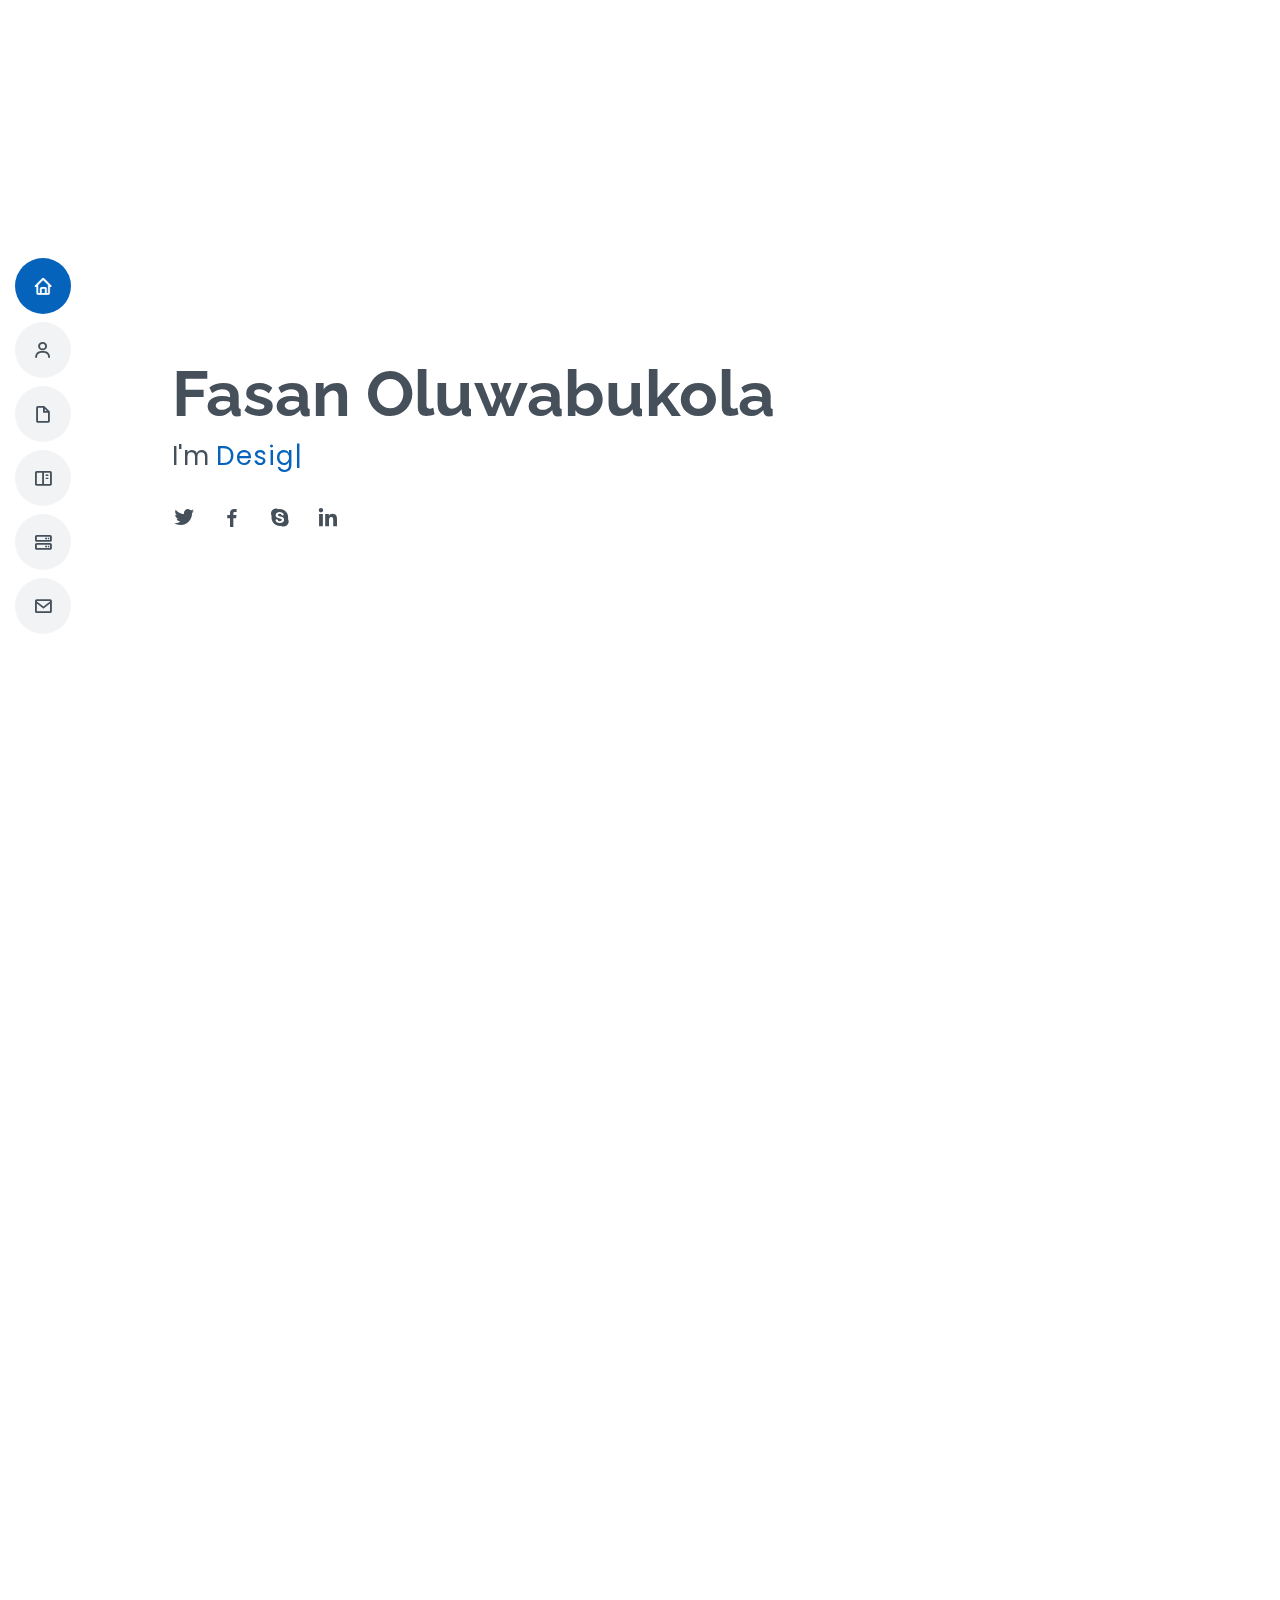
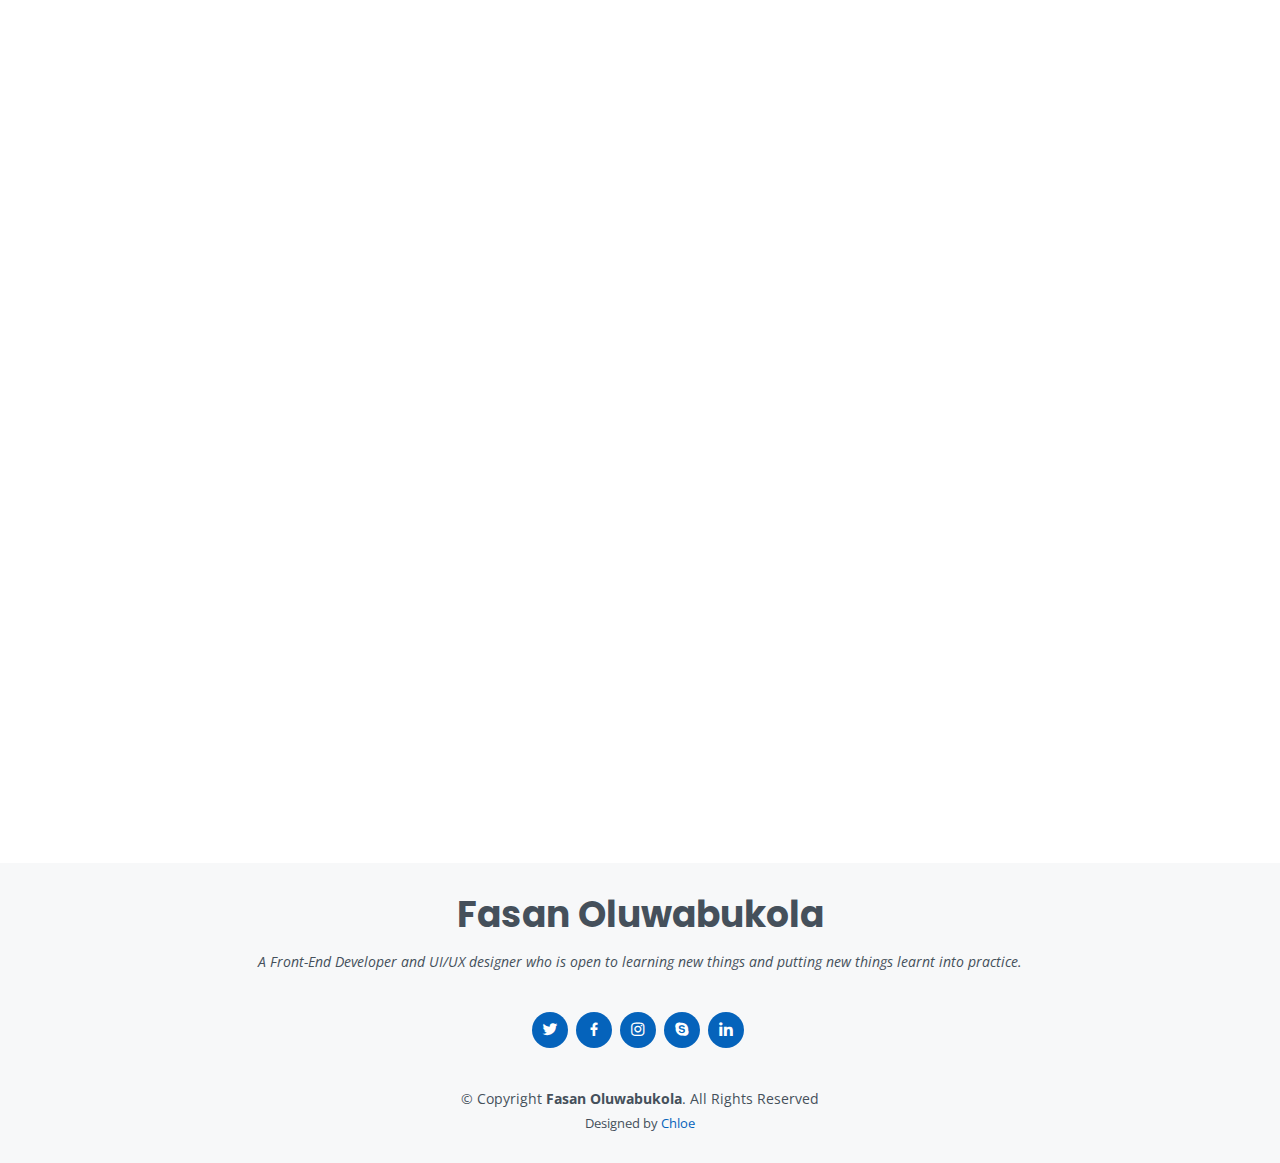
==== OneDrive/Desktop/MyResume/MyResume/index.html @ 9bc708cc "myportfolio" ====
<!DOCTYPE html>
<html lang="en">

<head>
  <meta charset="utf-8">
  <meta content="width=device-width, initial-scale=1.0" name="viewport">

  <title>Fasan Oluwabukola</title>
  <meta content="" name="description">
  <meta content="" name="keywords">

  <!-- Favicons -->
  <link href="assets/img/favicon.png" rel="icon">
  <link href="assets/img/apple-touch-icon.png" rel="apple-touch-icon">

  <!-- Google Fonts -->
  <link href="https://fonts.googleapis.com/css?family=Open+Sans:300,300i,400,400i,600,600i,700,700i|Raleway:300,300i,400,400i,500,500i,600,600i,700,700i|Poppins:300,300i,400,400i,500,500i,600,600i,700,700i" rel="stylesheet">

  <!-- Vendor CSS Files -->
  <link href="assets/vendor/aos/aos.css" rel="stylesheet">
  <link href="assets/vendor/bootstrap/css/bootstrap.min.css" rel="stylesheet">
  <link href="assets/vendor/bootstrap-icons/bootstrap-icons.css" rel="stylesheet">
  <link href="assets/vendor/boxicons/css/boxicons.min.css" rel="stylesheet">
  <link href="assets/vendor/glightbox/css/glightbox.min.css" rel="stylesheet">
  <link href="assets/vendor/swiper/swiper-bundle.min.css" rel="stylesheet">

  <!-- Template Main CSS File -->
  <link href="assets/css/style.css" rel="stylesheet">

  <!-- =======================================================
  * Template Name: MyResume
  * Updated: Mar 10 2023 with Bootstrap v5.2.3
  * Template URL: https://bootstrapmade.com/free-html-bootstrap-template-my-resume/
  * Author: BootstrapMade.com
  * License: https://bootstrapmade.com/license/
  ======================================================== -->
</head>

<body>

  <!-- ======= Mobile nav toggle button ======= -->
  <!-- <button type="button" class="mobile-nav-toggle d-xl-none"><i class="bi bi-list mobile-nav-toggle"></i></button> -->
  <i class="bi bi-list mobile-nav-toggle d-lg-none"></i>
  <!-- ======= Header ======= -->
  <header id="header" class="d-flex flex-column justify-content-center">

    <nav id="navbar" class="navbar nav-menu">
      <ul>
        <li><a href="#hero" class="nav-link scrollto active"><i class="bx bx-home"></i> <span>Home</span></a></li>
        <li><a href="#about" class="nav-link scrollto"><i class="bx bx-user"></i> <span>About</span></a></li>
        <li><a href="#resume" class="nav-link scrollto"><i class="bx bx-file-blank"></i> <span>Resume</span></a></li>
        <li><a href="#portfolio" class="nav-link scrollto"><i class="bx bx-book-content"></i> <span>Portfolio</span></a></li>
        <li><a href="#services" class="nav-link scrollto"><i class="bx bx-server"></i> <span>Services</span></a></li>
        <li><a href="#contact" class="nav-link scrollto"><i class="bx bx-envelope"></i> <span>Contact</span></a></li>
      </ul>
    </nav><!-- .nav-menu -->

  </header><!-- End Header -->

  <!-- ======= Hero Section ======= -->
  <section id="hero" class="d-flex flex-column justify-content-center">
    <div class="container" data-aos="zoom-in" data-aos-delay="100">
      <h1>Fasan Oluwabukola</h1>
      <p>I'm <span class="typed" data-typed-items="Designer, Developer"></span></p>
      <div class="social-links">
        <a href="#" class="twitter"><i class="bx bxl-twitter"></i></a>
        <a href="#" class="facebook"><i class="bx bxl-facebook"></i></a>
        <a href="#" class="google-plus"><i class="bx bxl-skype"></i></a>
        <a href="#" class="linkedin"><i class="bx bxl-linkedin"></i></a>
      </div>
    </div>
  </section><!-- End Hero -->

  <main id="main">

    <!-- ======= About Section ======= -->
    <section id="about" class="about">
      <div class="container" data-aos="fade-up">

        <div class="section-title">
          <h2>About</h2>
          <p class="fst-italic">I am Oluwabukola, a Front-End Developer who is open to learning new things and putting new things learnt into practice.
            
        </p>
        </div>

        <div class="row">
          <div class="col-lg-4">
            <img src="assets/img/mypicture2.jpeg" class="img-fluid" alt="">
          </div>
          <div class="col-lg-8 pt-4 pt-lg-0 content">
            <h3>UI/UX Designer &amp; Front-End Developer.</h3>
            <p>
              I have a fundamental knowledge of UI/UX design and experience with user interface design. I can also translate UI/UX wireframes into actual codes that will produce the visual elements of the application.
            </p>
            <p class="">
              I have collaborated with designers and developers to work on a project using Git version control system. I am currently learning to improve my skills on object-oriented programming language.
            </p>
            <div class="row pt-4">
              <div class="col-lg-6">
                <ul>
                  <li><i class="bi bi-chevron-right"></i> <strong>Name:</strong> <span>Fasan Oluwabukola Chloe</span></li>
                  <li><i class="bi bi-chevron-right"></i> <strong>Email:</strong> <span>oluwabukola.fasan@gmail.com</span></li>
                  <li><i class="bi bi-chevron-right"></i> <strong>Phone:</strong> <span>+2348080110323</span></li>
                  <li><i class="bi bi-chevron-right"></i> <strong>Location:</strong> <span>Lagos, Nigeria</span></li>
                </ul>
              </div>
            </div>
          </div>
        </div>

      </div>
    </section><!-- End About Section -->

   

    <!-- ======= Skills Section ======= -->
    <section id="skills" class="skills section-bg">
      <div class="container" data-aos="fade-up">

        <div class="section-title">
          <h2>Skills</h2>
          <p>  I have an in-depth knowledge of HTML5, CSS3 , Tailwind CSS, JavaScript and React to build a Web/Mobile responsive designs. </p>
        </div>

        <div class="row skills-content">

          <div class="col-lg-6">

            <div class="progress">
              <span class="skill">HTML <i class="val">100%</i></span>
              <div class="progress-bar-wrap">
                <div class="progress-bar" role="progressbar" aria-valuenow="100" aria-valuemin="0" aria-valuemax="100"></div>
              </div>
            </div>

            <div class="progress">
              <span class="skill">CSS <i class="val">90%</i></span>
              <div class="progress-bar-wrap">
                <div class="progress-bar" role="progressbar" aria-valuenow="90" aria-valuemin="0" aria-valuemax="100"></div>
              </div>
            </div>

            <div class="progress">
              <span class="skill">JavaScript <i class="val">75%</i></span>
              <div class="progress-bar-wrap">
                <div class="progress-bar" role="progressbar" aria-valuenow="75" aria-valuemin="0" aria-valuemax="100"></div>
              </div>
            </div>

          </div>

          <div class="col-lg-6">

            <div class="progress">
              <span class="skill">React<i class="val">80%</i></span>
              <div class="progress-bar-wrap">
                <div class="progress-bar" role="progressbar" aria-valuenow="80" aria-valuemin="0" aria-valuemax="100"></div>
              </div>
            </div>

            <div class="progress">
              <span class="skill">Figma<i class="val">90%</i></span>
              <div class="progress-bar-wrap">
                <div class="progress-bar" role="progressbar" aria-valuenow="90" aria-valuemin="0" aria-valuemax="100"></div>
              </div>
            </div>

            <div class="progress">
              <span class="skill">Tailwind<i class="val">70%</i></span>
              <div class="progress-bar-wrap">
                <div class="progress-bar" role="progressbar" aria-valuenow="55" aria-valuemin="0" aria-valuemax="100"></div>
              </div>
            </div>

          </div>

        </div>

      </div>
    </section><!-- End Skills Section -->

    <!-- ======= Resume Section ======= -->
    <section id="resume" class="resume">
      <div class="container" data-aos="fade-up">

        <div class="section-title">
          <h2>Resume</h2>
          <p>A forward-thinking Front-end developer with a background working effectively in dynamic environments.
            To apply my acquired skills to achieve corporate objectives and goals ,development of new systems based 
            on directives 
          </p>
        </div>

        <div class="row">
          <div class="col-lg-6">
            <h3 class="resume-title">Education</h3>
            <div class="resume-item">
              <h4>Computer Science(B.SC)</h4>
              <h5>2015 - 2019</h5>
              <p><em>Federal University, Oye-Ekiti</em></p>
              <p>Develop a strong foundation in Computer Science on Web Development, Data Structures and Algorithms, Object oriented programming, Security,
                Databases, networks and the web.
              </p>
            </div>
            <div class="resume-item">
              <h4>Software Development</h4>
              <h5>2022- 2023</h5>
              <p><em>Stutern</em></p>
              <p>A learning acceletor school for graduates. I was trained on how build and develop the client’s side of website. I worked on a mini project and also 
                collaborated with different learning track( UI/UX designers and Back-end developers) to build Citrone re-design project.
              </p>
            </div>
          </div>
          <div class="col-lg-6">
            <h3 class="resume-title">Professional Experience</h3>
            <div class="resume-item">
              <h4>UI/UX Designer</h4>
              <h5>2022 - Present</h5>
              <p><em>Manchester, England, United Kingdom</em></p>
              <ul>
                <li>Gather and evaluate user requirements in collaboration with product managers and engineers</li>
                <li>Design graphic user interface elements, like menus, tabs and widgets</li>
                <li>Adhere to style standards on fonts, colors and images</li>
                <li>Develop UI mockups and prototypes that clearly illustrate how sites function and look like</li>
              </ul>
            </div>
            <div class="resume-item">
              <h4>Junior Front-End Developer</h4>
              <h5>2022</h5>
              <p><em>Manchester, England, United Kingdom</em></p>
              <ul>
                <li>Translating UI/UX designs into actual codes using HTML, Tailwind CSS, JavaScript and React.</li>
                <li>To build reusable codes and functional systems</li>
                <li>Building the client’s side of the web application</li>
                <li>Collaborating with Product Designers, Back-end Designers and Project Managers to improve user experience.</li>
              </ul>
            </div>
          </div>
        </div>

      </div>
    </section><!-- End Resume Section -->

    <!-- ======= Portfolio Section ======= -->
    <section id="portfolio" class="portfolio section-bg">
      <div class="container" data-aos="fade-up">

        <div class="section-title">
          <h2>Portfolio</h2>
          <p>Check out some of the projects that I have worked on</p>
        </div>

        <div class="row">
          <div class="col-lg-12 d-flex justify-content-center" data-aos="fade-up" data-aos-delay="100">
            <ul id="portfolio-flters">
              <li data-filter="*" class="filter-active">All</li>
              <li data-filter=".filter-app">App</li>
              <li data-filter=".filter-card">Card</li>
              <li data-filter=".filter-web">Web</li>
            </ul>
          </div>
        </div>

        <div class="row portfolio-container" data-aos="fade-up" data-aos-delay="200">

          <div class="col-lg-4 col-md-6 portfolio-item filter-app">
            <div class="portfolio-wrap">
              <img src="assets/img/portfolio/portfolio-1.jpg" class="img-fluid" alt="">
              <div class="portfolio-info">
                <h4>App 1</h4>
                <p>App</p>
                <div class="portfolio-links">
                  <a href="assets/img/portfolio/portfolio-1.jpg" data-gallery="portfolioGallery" class="portfolio-lightbox" title="App 1"><i class="bx bx-plus"></i></a>
                  <a href="portfolio-details.html" class="portfolio-details-lightbox" data-glightbox="type: external" title="Portfolio Details"><i class="bx bx-link"></i></a>
                </div>
              </div>
            </div>
          </div>

          <div class="col-lg-4 col-md-6 portfolio-item filter-web">
            <div class="portfolio-wrap">
              <img src="assets/img/portfolio/portfolio-2.jpg" class="img-fluid" alt="">
              <div class="portfolio-info">
                <h4>Web 3</h4>
                <p>Web</p>
                <div class="portfolio-links">
                  <a href="assets/img/portfolio/portfolio-2.jpg" data-gallery="portfolioGallery" class="portfolio-lightbox" title="Web 3"><i class="bx bx-plus"></i></a>
                  <a href="portfolio-details.html" class="portfolio-details-lightbox" data-glightbox="type: external" title="Portfolio Details"><i class="bx bx-link"></i></a>
                </div>
              </div>
            </div>
          </div>

          <div class="col-lg-4 col-md-6 portfolio-item filter-app">
            <div class="portfolio-wrap">
              <img src="assets/img/portfolio/portfolio-3.jpg" class="img-fluid" alt="">
              <div class="portfolio-info">
                <h4>App 2</h4>
                <p>App</p>
                <div class="portfolio-links">
                  <a href="assets/img/portfolio/portfolio-3.jpg" data-gallery="portfolioGallery" class="portfolio-lightbox" title="App 2"><i class="bx bx-plus"></i></a>
                  <a href="portfolio-details.html" class="portfolio-details-lightbox" data-glightbox="type: external" title="Portfolio Details"><i class="bx bx-link"></i></a>
                </div>
              </div>
            </div>
          </div>

          <div class="col-lg-4 col-md-6 portfolio-item filter-card">
            <div class="portfolio-wrap">
              <img src="assets/img/portfolio/portfolio-4.jpg" class="img-fluid" alt="">
              <div class="portfolio-info">
                <h4>Card 2</h4>
                <p>Card</p>
                <div class="portfolio-links">
                  <a href="assets/img/portfolio/portfolio-4.jpg" data-gallery="portfolioGallery" class="portfolio-lightbox" title="Card 2"><i class="bx bx-plus"></i></a>
                  <a href="portfolio-details.html" class="portfolio-details-lightbox" data-glightbox="type: external" title="Portfolio Details"><i class="bx bx-link"></i></a>
                </div>
              </div>
            </div>
          </div>

          <div class="col-lg-4 col-md-6 portfolio-item filter-web">
            <div class="portfolio-wrap">
              <img src="assets/img/portfolio/portfolio-5.jpg" class="img-fluid" alt="">
              <div class="portfolio-info">
                <h4>Web 2</h4>
                <p>Web</p>
                <div class="portfolio-links">
                  <a href="assets/img/portfolio/portfolio-5.jpg" data-gallery="portfolioGallery" class="portfolio-lightbox" title="Web 2"><i class="bx bx-plus"></i></a>
                  <a href="portfolio-details.html" class="portfolio-details-lightbox" data-glightbox="type: external" title="Portfolio Details"><i class="bx bx-link"></i></a>
                </div>
              </div>
            </div>
          </div>

          <div class="col-lg-4 col-md-6 portfolio-item filter-app">
            <div class="portfolio-wrap">
              <img src="assets/img/portfolio/portfolio-6.jpg" class="img-fluid" alt="">
              <div class="portfolio-info">
                <h4>App 3</h4>
                <p>App</p>
                <div class="portfolio-links">
                  <a href="assets/img/portfolio/portfolio-6.jpg" data-gallery="portfolioGallery" class="portfolio-lightbox" title="App 3"><i class="bx bx-plus"></i></a>
                  <a href="portfolio-details.html" class="portfolio-details-lightbox" data-glightbox="type: external" title="Portfolio Details"><i class="bx bx-link"></i></a>
                </div>
              </div>
            </div>
          </div>

          <div class="col-lg-4 col-md-6 portfolio-item filter-card">
            <div class="portfolio-wrap">
              <img src="assets/img/portfolio/portfolio-7.jpg" class="img-fluid" alt="">
              <div class="portfolio-info">
                <h4>Card 1</h4>
                <p>Card</p>
                <div class="portfolio-links">
                  <a href="assets/img/portfolio/portfolio-7.jpg" data-gallery="portfolioGallery" class="portfolio-lightbox" title="Card 1"><i class="bx bx-plus"></i></a>
                  <a href="portfolio-details.html" class="portfolio-details-lightbox" data-glightbox="type: external" title="Portfolio Details"><i class="bx bx-link"></i></a>
                </div>
              </div>
            </div>
          </div>

          <div class="col-lg-4 col-md-6 portfolio-item filter-card">
            <div class="portfolio-wrap">
              <img src="assets/img/portfolio/portfolio-8.jpg" class="img-fluid" alt="">
              <div class="portfolio-info">
                <h4>Card 3</h4>
                <p>Card</p>
                <div class="portfolio-links">
                  <a href="assets/img/portfolio/portfolio-8.jpg" data-gallery="portfolioGallery" class="portfolio-lightbox" title="Card 3"><i class="bx bx-plus"></i></a>
                  <a href="portfolio-details.html" class="portfolio-details-lightbox" data-glightbox="type: external" title="Portfolio Details"><i class="bx bx-link"></i></a>
                </div>
              </div>
            </div>
          </div>

          <div class="col-lg-4 col-md-6 portfolio-item filter-web">
            <div class="portfolio-wrap">
              <img src="assets/img/portfolio/portfolio-9.jpg" class="img-fluid" alt="">
              <div class="portfolio-info">
                <h4>Web 3</h4>
                <p>Web</p>
                <div class="portfolio-links">
                  <a href="assets/img/portfolio/portfolio-9.jpg" data-gallery="portfolioGallery" class="portfolio-lightbox" title="Web 3"><i class="bx bx-plus"></i></a>
                  <a href="portfolio-details.html" class="portfolio-details-lightbox" data-glightbox="type: external" title="Portfolio Details"><i class="bx bx-link"></i></a>
                </div>
              </div>
            </div>
          </div>

        </div>

      </div>
    </section><!-- End Portfolio Section -->

    <!-- ======= Services Section ======= -->
    <section id="services" class="services">
      <div class="container" data-aos="fade-up">

        <div class="section-title">
          <h2>What I can offer you</h2>
          <p>Magnam dolores commodi suscipit. Necessitatibus eius consequatur ex aliquid fuga eum quidem. Sit sint consectetur velit. Quisquam quos quisquam cupiditate. Et nemo qui impedit suscipit alias ea. Quia fugiat sit in iste officiis commodi quidem hic quas.</p>
        </div>

        <div class="row">

          <div class="col-lg-4 col-md-6 d-flex align-items-stretch" data-aos="zoom-in" data-aos-delay="100">
            <div class="icon-box iconbox-blue">
              <div class="icon">
                <svg width="100" height="100" viewBox="0 0 600 600" xmlns="http://www.w3.org/2000/svg">
                  <path stroke="none" stroke-width="0" fill="#f5f5f5" d="M300,521.0016835830174C376.1290562159157,517.8887921683347,466.0731472004068,529.7835943286574,510.70327084640275,468.03025145048787C554.3714126377745,407.6079735673963,508.03601936045806,328.9844924480964,491.2728898941984,256.3432110539036C474.5976632858925,184.082847569629,479.9380746630129,96.60480741107993,416.23090153303,58.64404602377083C348.86323505073057,18.502131276798302,261.93793281208167,40.57373210992963,193.5410806939664,78.93577620505333C130.42746243093433,114.334589627462,98.30271207620316,179.96522072025542,76.75703585869454,249.04625023123273C51.97151888228291,328.5150500222984,13.704378332031375,421.85034740162234,66.52175969318436,486.19268352777647C119.04800174914682,550.1803526380478,217.28368757567262,524.383925680826,300,521.0016835830174"></path>
                </svg>
                <i class="bx bxl-dribbble"></i>
              </div>
              <h4><a href="">UI/UX design</a></h4>
              <p>Voluptatum deleniti atque corrupti quos dolores et quas molestias excepturi</p>
            </div>
          </div>

          <div class="col-lg-4 col-md-6 d-flex align-items-stretch mt-4 mt-md-0" data-aos="zoom-in" data-aos-delay="200">
            <div class="icon-box iconbox-orange ">
              <div class="icon">
                <svg width="100" height="100" viewBox="0 0 600 600" xmlns="http://www.w3.org/2000/svg">
                  <path stroke="none" stroke-width="0" fill="#f5f5f5" d="M300,582.0697525312426C382.5290701553225,586.8405444964366,449.9789794690241,525.3245884688669,502.5850820975895,461.55621195738473C556.606425686781,396.0723002908107,615.8543463187945,314.28637112970534,586.6730223649479,234.56875336149918C558.9533121215079,158.8439757836574,454.9685369536778,164.00468322053177,381.49747125262974,130.76875717737553C312.15926192815925,99.40240125094834,248.97055460311594,18.661163978235184,179.8680185752513,50.54337015887873C110.5421016452524,82.52863877960104,119.82277516462835,180.83849132639028,109.12597500060166,256.43424936330496C100.08760227029461,320.3096726198365,92.17705696193138,384.0621239912766,124.79988738764834,439.7174275375508C164.83382741302287,508.01625554203684,220.96474134820875,577.5009287672846,300,582.0697525312426"></path>
                </svg>
                <i class="bx bx-file"></i>
              </div>
              <h4><a href="">Front-End development</a></h4>
              <p>Duis aute irure dolor in reprehenderit in voluptate velit esse cillum dolore</p>
            </div>
          </div>

          <div class="col-lg-4 col-md-6 d-flex align-items-stretch mt-4 mt-lg-0" data-aos="zoom-in" data-aos-delay="300">
            <div class="icon-box iconbox-pink">
              <div class="icon">
                <svg width="100" height="100" viewBox="0 0 600 600" xmlns="http://www.w3.org/2000/svg">
                  <path stroke="none" stroke-width="0" fill="#f5f5f5" d="M300,541.5067337569781C382.14930387511276,545.0595476570109,479.8736841581634,548.3450877840088,526.4010558755058,480.5488172755941C571.5218469581645,414.80211281144784,517.5187510058486,332.0715597781072,496.52539010469104,255.14436215662573C477.37192572678356,184.95920475031193,473.57363656557914,105.61284051026155,413.0603344069578,65.22779650032875C343.27470386102294,18.654635553484475,251.2091493199835,5.337323636656869,175.0934190732945,40.62881213300186C97.87086631185822,76.43348514350839,51.98124368387456,156.15599469081315,36.44837278890362,239.84606092416172C21.716077023791087,319.22268207091537,43.775223500013084,401.1760424656574,96.891909868211,461.97329694683043C147.22146801428983,519.5804099606455,223.5754009179313,538.201503339737,300,541.5067337569781"></path>
                </svg>
                <i class="bx bx-tachometer"></i>
              </div>
              <h4><a href="">Web design</a></h4>
              <p>Excepteur sint occaecat cupidatat non proident, sunt in culpa qui officia</p>
            </div>
          </div>

        </div>

      </div>
    </section><!-- End Services Section -->

  

    <!-- ======= Contact Section ======= -->
    <section id="contact" class="contact">
      <div class="container" data-aos="fade-up">

        <div class="section-title">
          <h2>Contact</h2>
          <p>I would like to meet you too and I would love to hear what you are working on. I am open to new opportunities and find a way to work together. </p>
        </div>
       
        <div class="row mt-1">

          <div class="col-lg-4">
            <div class="info">
              <div class="address">
                <i class="bi bi-geo-alt"></i>
                <h4>Location:</h4>
                <p>Lagos, Nigeria</p>
              </div>

              <div class="email">
                <i class="bi bi-envelope"></i>
                <h4>Email:</h4>
                <p>oluwabukola.fasan@gmail.con</p>
              </div>

              <div class="phone">
                <i class="bi bi-phone"></i>
                <h4>Call:</h4>
                <p>+2348080110323</p>
              </div>

            </div>

          </div>

          <div class="col-lg-8 mt-5 mt-lg-0">

            <form action="forms/contact.php" method="post" role="form" class="php-email-form">
              <div class="row">
                <div class="col-md-6 form-group">
                  <input type="text" name="name" class="form-control" id="name" placeholder="Your Name" required>
                </div>
                <div class="col-md-6 form-group mt-3 mt-md-0">
                  <input type="email" class="form-control" name="email" id="email" placeholder="Your Email" required>
                </div>
              </div>
              <div class="form-group mt-3">
                <input type="text" class="form-control" name="subject" id="subject" placeholder="Subject" required>
              </div>
              <div class="form-group mt-3">
                <textarea class="form-control" name="message" rows="5" placeholder="Message" required></textarea>
              </div>
              <div class="my-3">
                <div class="loading">Loading</div>
                <div class="error-message"></div>
                <div class="sent-message">Your message has been sent. Thank you!</div>
              </div>
              <div class="text-center"><button type="submit">Send Message</button></div>
            </form>

          </div>

        </div>

      </div>
    </section><!-- End Contact Section -->

  </main><!-- End #main -->

  <!-- ======= Footer ======= -->
  <footer id="footer">
    <div class="container">
      <h3>Fasan Oluwabukola</h3>
      <p>A Front-End Developer and UI/UX designer who is open to learning new things and putting new things learnt into practice.</p>
      <div class="social-links">
        <a href="#" class="twitter"><i class="bx bxl-twitter"></i></a>
        <a href="#" class="facebook"><i class="bx bxl-facebook"></i></a>
        <a href="#" class="instagram"><i class="bx bxl-instagram"></i></a>
        <a href="#" class="google-plus"><i class="bx bxl-skype"></i></a>
        <a href="#" class="linkedin"><i class="bx bxl-linkedin"></i></a>
      </div>
      <div class="copyright">
        &copy; Copyright <strong><span>Fasan Oluwabukola</span></strong>. All Rights Reserved
      </div>
      <div class="credits">
        Designed by <a href="">Chloe</a>
      </div>
    </div>
  </footer><!-- End Footer -->

  <div id="preloader"></div>
  <a href="#" class="back-to-top d-flex align-items-center justify-content-center"><i class="bi bi-arrow-up-short"></i></a>

  <!-- Vendor JS Files -->
  <script src="assets/vendor/purecounter/purecounter_vanilla.js"></script>
  <script src="assets/vendor/aos/aos.js"></script>
  <script src="assets/vendor/bootstrap/js/bootstrap.bundle.min.js"></script>
  <script src="assets/vendor/glightbox/js/glightbox.min.js"></script>
  <script src="assets/vendor/isotope-layout/isotope.pkgd.min.js"></script>
  <script src="assets/vendor/swiper/swiper-bundle.min.js"></script>
  <script src="assets/vendor/typed.js/typed.min.js"></script>
  <script src="assets/vendor/waypoints/noframework.waypoints.js"></script>
  <script src="assets/vendor/php-email-form/validate.js"></script>

  <!-- Main JS File -->
  <script src="assets/js/main.js"></script>

</body>

</html>
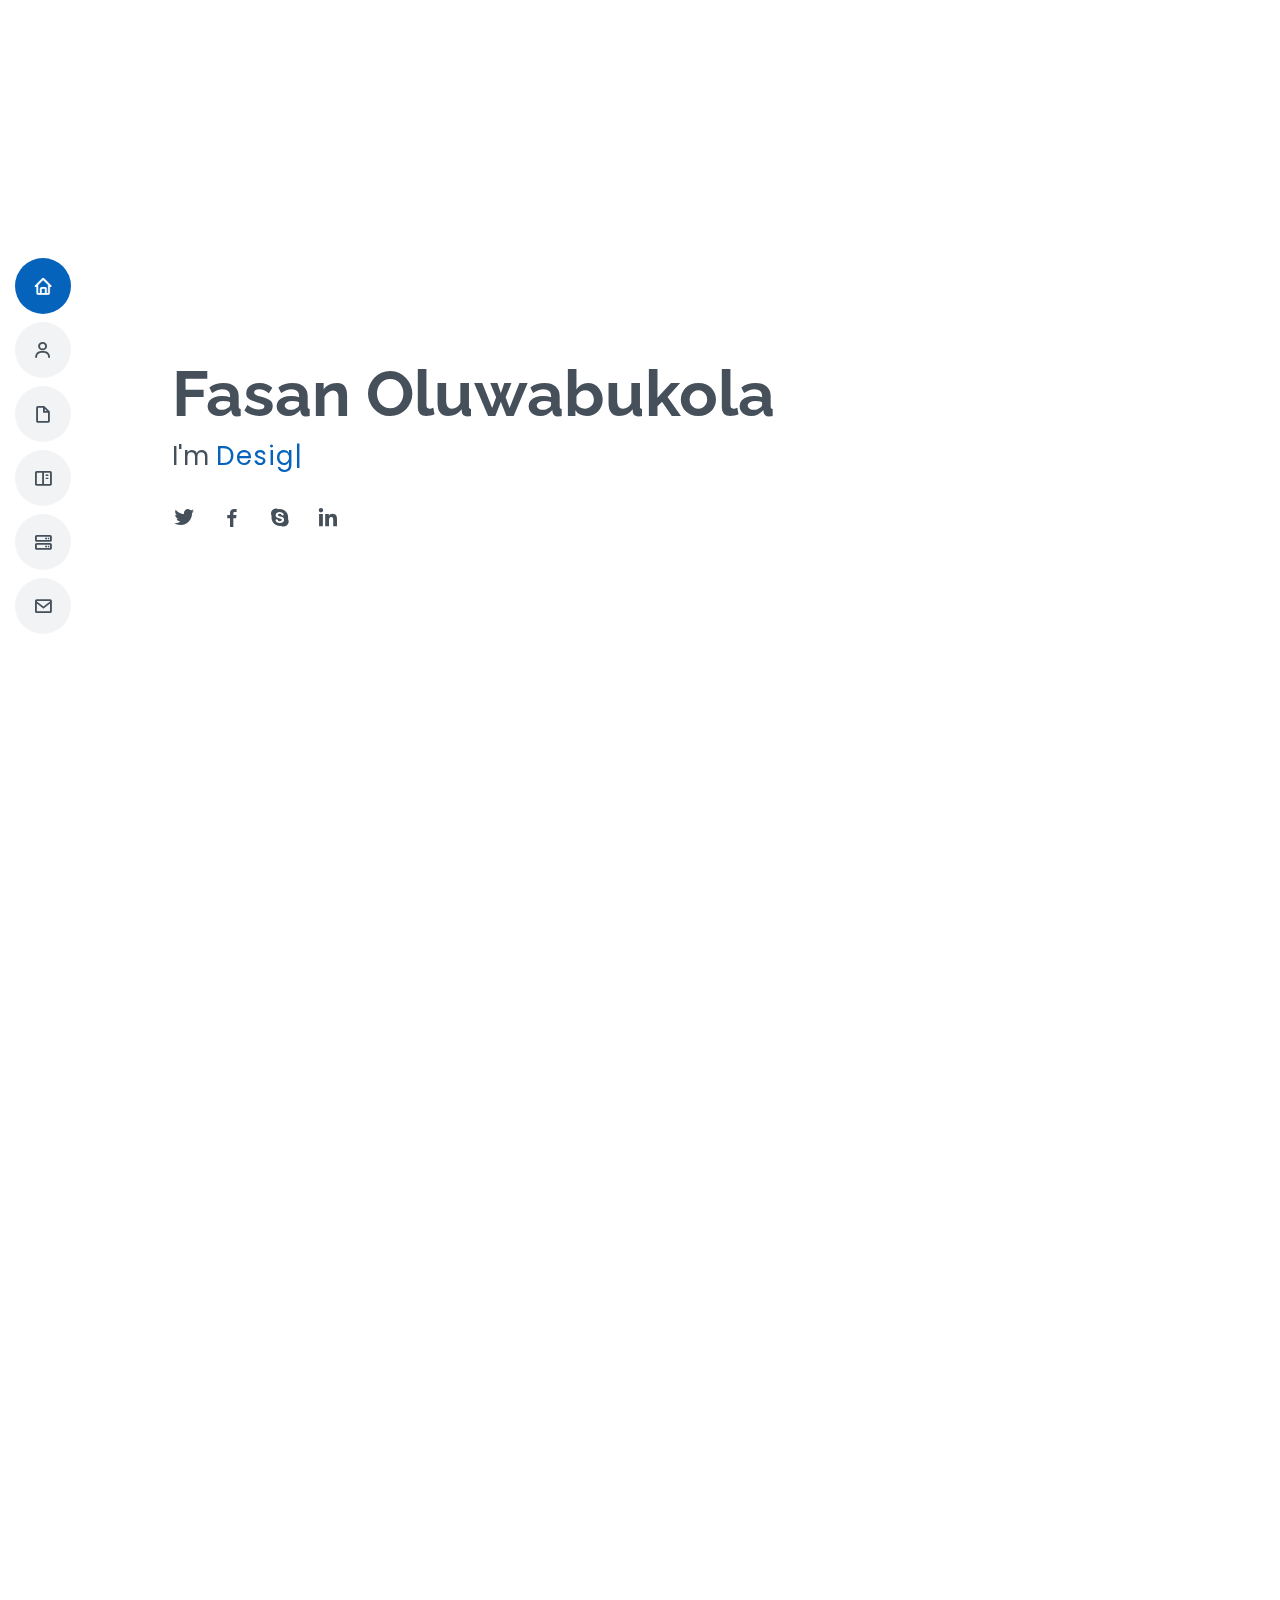
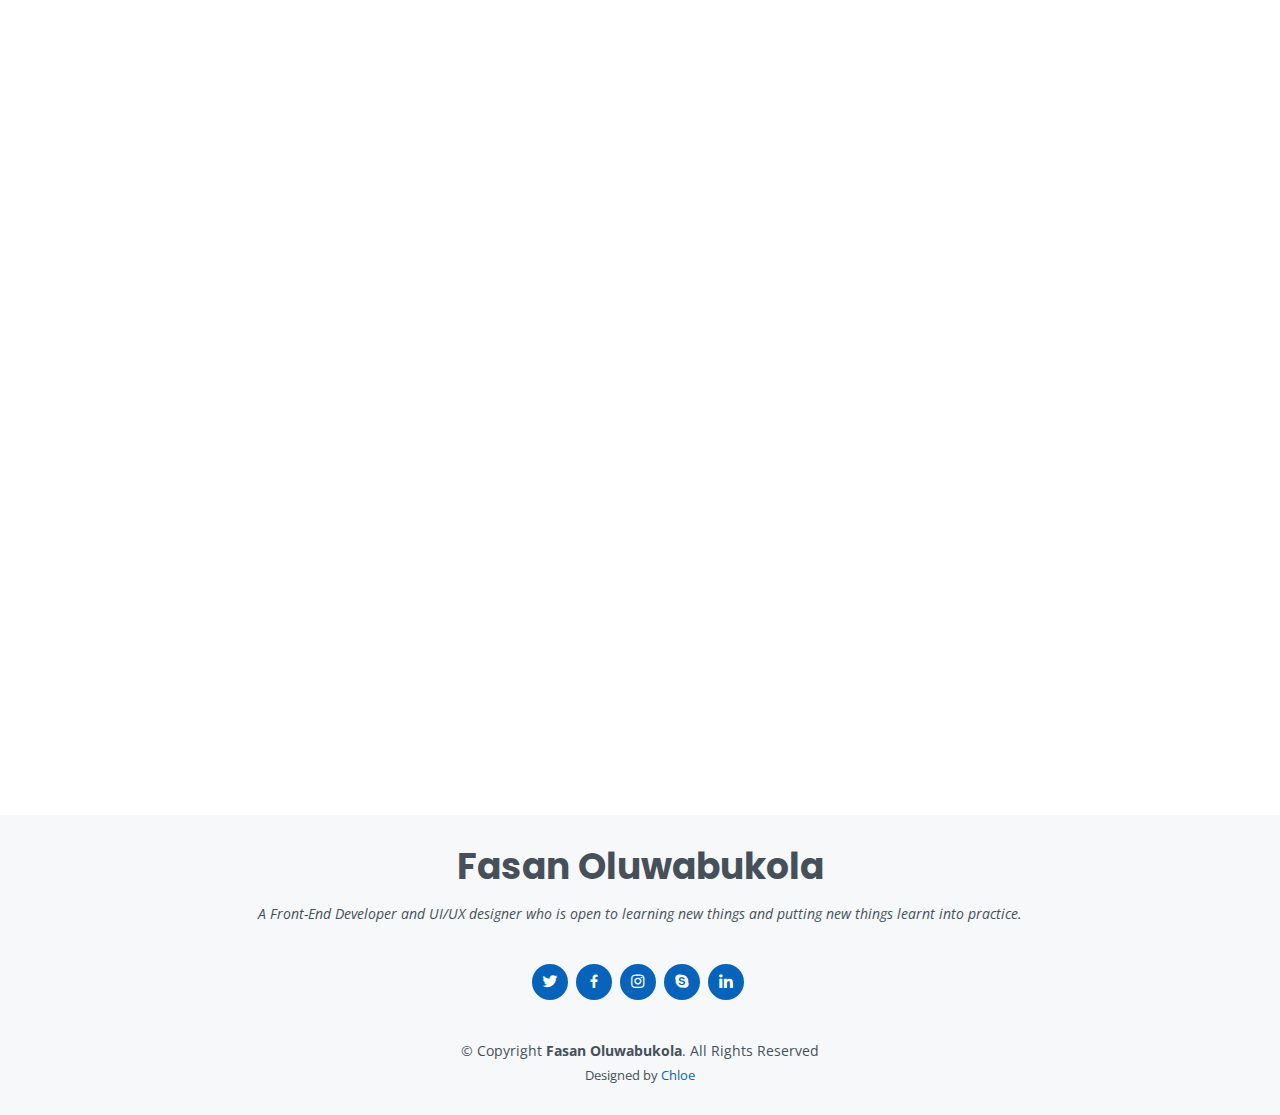
==== commit 665c1176: "myportfolio" ====
--- a/OneDrive/Desktop/MyResume/MyResume/index.html
+++ b/OneDrive/Desktop/MyResume/MyResume/index.html
@@ -415,7 +415,7 @@
                 <i class="bx bxl-dribbble"></i>
               </div>
               <h4><a href="">UI/UX design</a></h4>
-              <p>Voluptatum deleniti atque corrupti quos dolores et quas molestias excepturi</p>
+              <!-- <p>Voluptatum deleniti atque corrupti quos dolores et quas molestias excepturi</p> -->
             </div>
           </div>
 
@@ -428,7 +428,7 @@
                 <i class="bx bx-file"></i>
               </div>
               <h4><a href="">Front-End development</a></h4>
-              <p>Duis aute irure dolor in reprehenderit in voluptate velit esse cillum dolore</p>
+              <!-- <p>Duis aute irure dolor in reprehenderit in voluptate velit esse cillum dolore</p> -->
             </div>
           </div>
 
@@ -441,7 +441,7 @@
                 <i class="bx bx-tachometer"></i>
               </div>
               <h4><a href="">Web design</a></h4>
-              <p>Excepteur sint occaecat cupidatat non proident, sunt in culpa qui officia</p>
+              <!-- <p>Excepteur sint occaecat cupidatat non proident, sunt in culpa qui officia</p> -->
             </div>
           </div>
 
@@ -458,7 +458,7 @@
 
         <div class="section-title">
           <h2>Contact</h2>
-          <p>I would like to meet you too and I would love to hear what you are working on. I am open to new opportunities and find a way to work together. </p>
+          <p>I would like to meet you and love to hear what you are working on. I am open to new opportunities for us to work together. </p>
         </div>
        
         <div class="row mt-1">
